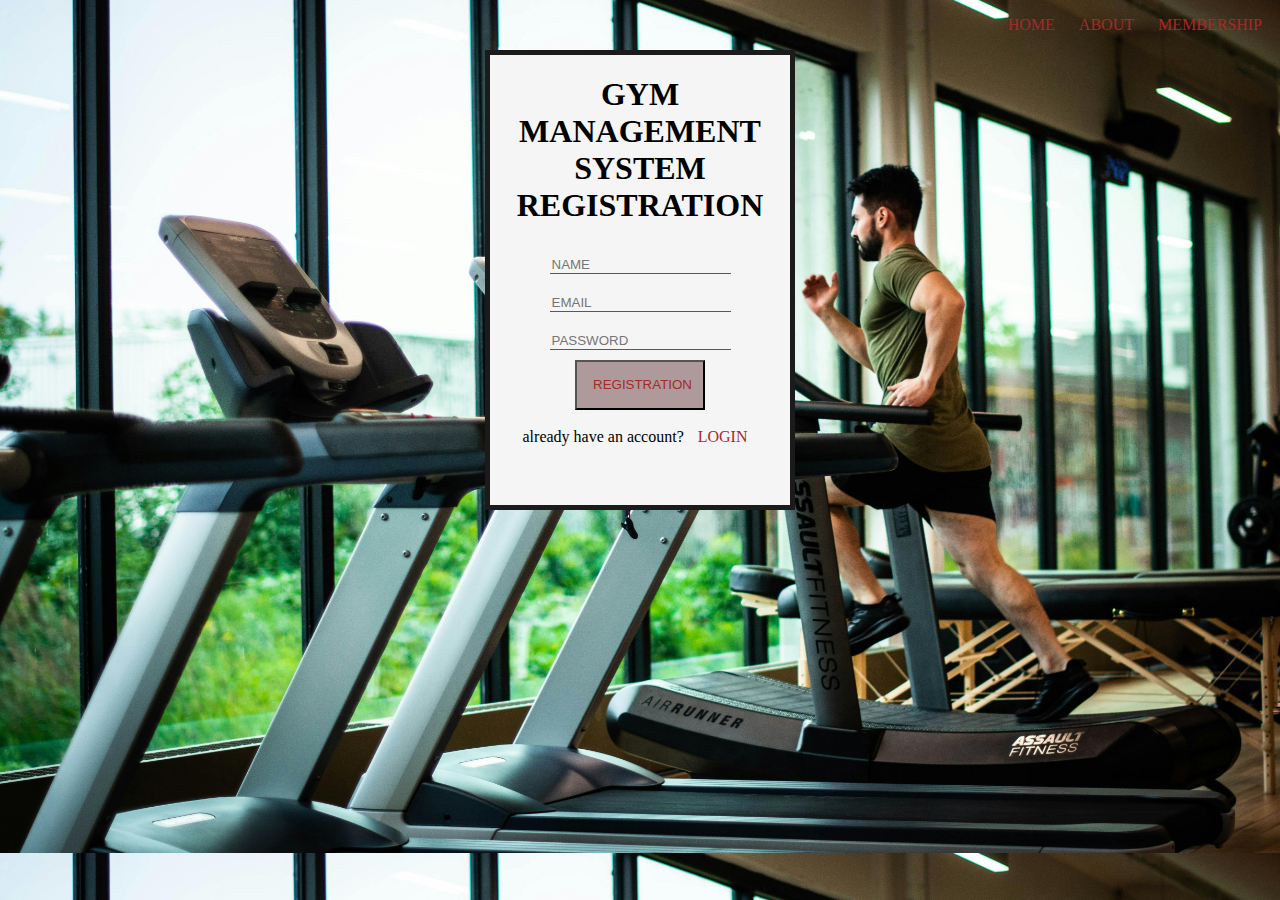
==== index.html @ c6266932 "initial" ====
<!DOCTYPE html>
<html lang="en">
<head>
    <meta charset="UTF-8">
    <meta name="viewport" content="width=device-width, initial-scale=1.0">
    <title>Document</title>
    <link rel="stylesheet" href="style.css">
</head>
<body>
    <ul>
       <a href="./index.html">home</a>
       <a href="./about/about.html">about</a>
        <a href="./membership/membership.html">Membership</a>
        

    </ul>
    <form>
        <h1>GYM MANAGEMENT SYSTEM REGISTRATION</h1>
        <input type="text" name=""  placeholder="name" required><br>
        <input type="text" name=""  placeholder="email" required><br>
        <input type="password" name=""  placeholder="password" required><br>
       <button class="logo"><a href="./about/about.html">REGISTRATION</a></button><br><br>
        <span class="log">already have an account? <a href="#">login</a></span>
    </form>
    
    
</body>
</html>
---- style.css ----
body{    
    background-image:url(./pexels-willpicturethis-1954524.jpg) ;
    background-size: cover;
}
li{
    text-transform: capitalize;
    display: inline-block;
    /* text-align: right; */
    padding: 20px;
}
ul{
    text-align: right;
}
button{
    width: 50px;
    height: 50px;
}
a:hover{
    background-color: white;
}
FORM{
    background-color:whitesmoke;
    border: 5px solid rgb(28, 27, 27);
    width: 300px;
    height: 450px;
    margin: 0 auto;
    text-align: center;
    
}
input{
    margin: 10px;
    border: none;
    border-bottom: 1px solid rgb(255, 0, 115);
    background-color: transparent;
    text-transform: uppercase;
    
}
button{
    width: 100px;
 
}

img{
    width: 80px;
    position: absolute;
    top: 100px;
    left: 140px;
    
}
h2{
    text-align: center;
}
a{
    text-transform: uppercase;
    padding: 10px;
    color: brown;
    text-decoration: none;
}
.log{
    padding-top: 50px;
}
.logo{
    width: 130px;
    background-color: rgb(174, 154, 154);
}
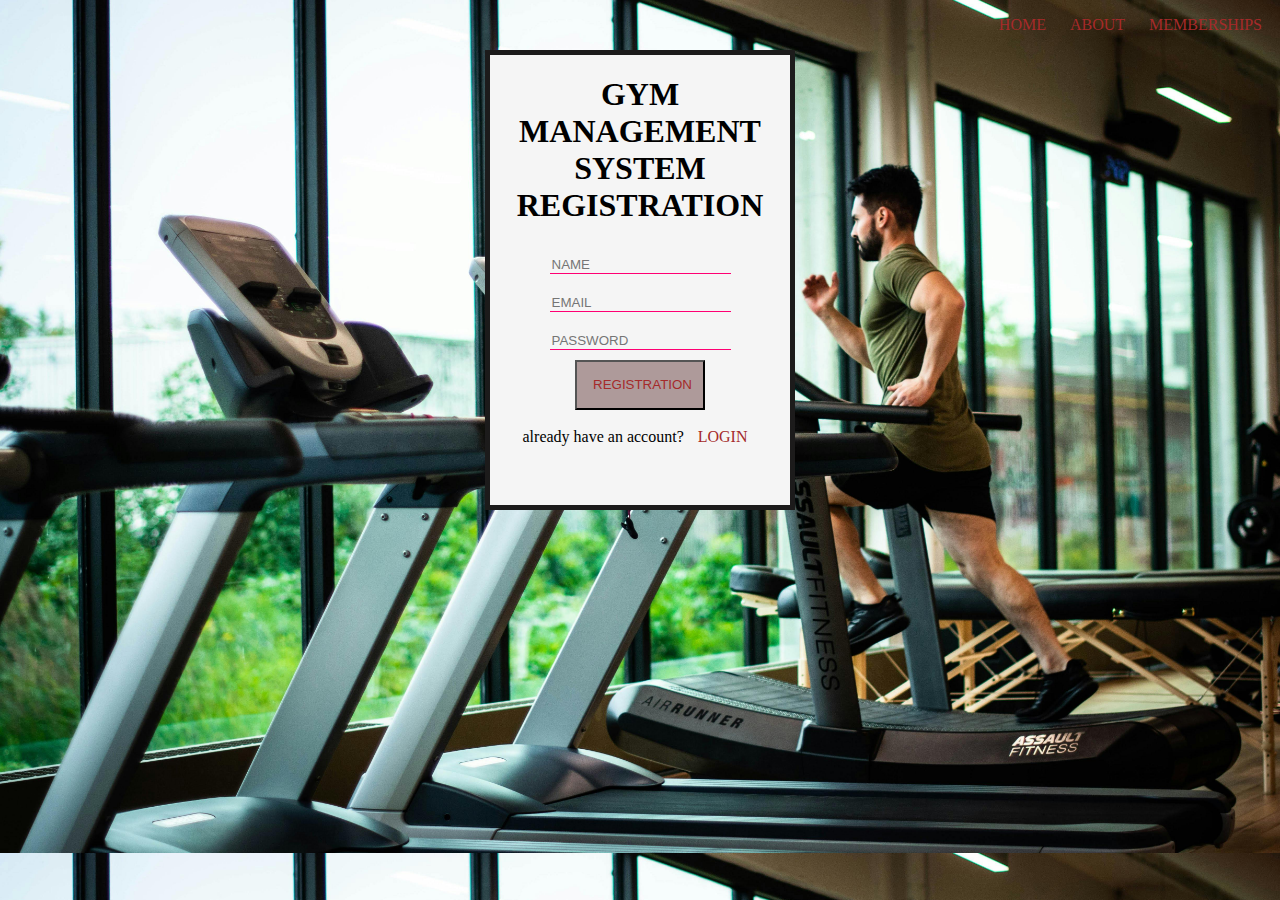
==== commit e47bfbfc: "changes" ====
--- a/index.html
+++ b/index.html
@@ -8,9 +8,9 @@
 </head>
 <body>
     <ul>
-       <a href="./index.html">home</a>
+       <a href="./index.html">Home</a>
        <a href="./about/about.html">about</a>
-        <a href="./membership/membership.html">Membership</a>
+        <a href="./membership/membership.html">Memberships</a>
         
 
     </ul>
